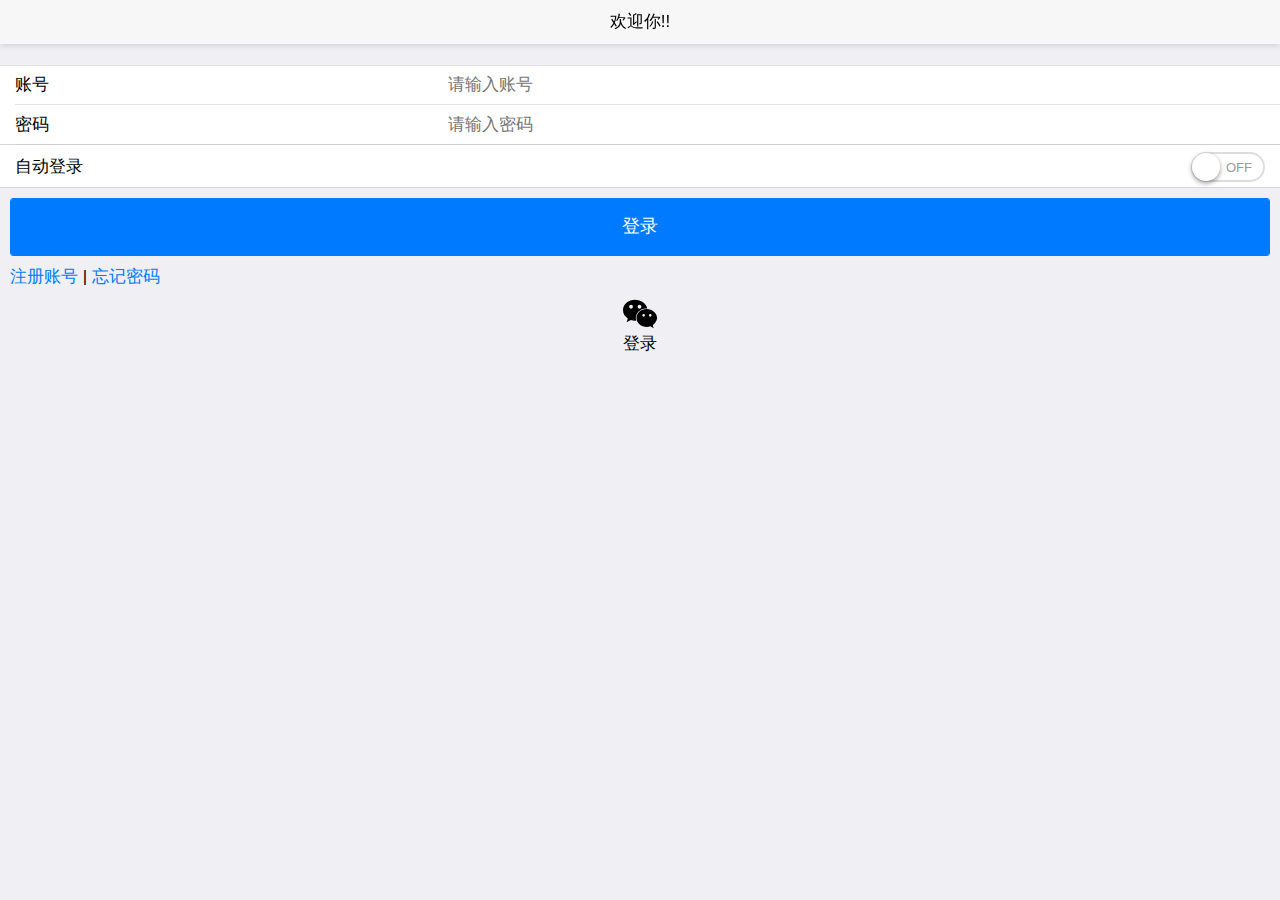
==== muiApp/DiningFood/index.html @ af9048ec "添加MUI App" ====
<!DOCTYPE html>
<html>

<head>
	<meta charset="utf-8">
	<meta name="viewport" content="width=device-width,initial-scale=1,minimum-scale=1,maximum-scale=1,user-scalable=no" />
	<title></title>
	<script src="js/mui.min.js"></script>
	<script src="font_icon/iconfont.js" type="text/javascript" charset="utf-8"></script>

	<link href="css/mui.min.css" rel="stylesheet" />
<!-- 	<link rel="stylesheet" type="text/css" href="font_icon/iconfont.css" /> -->



   <style type="text/css">
        .icon {
          width: 2em; height: 2em;
          vertical-align: -0.15em;
          fill: currentcolor;
          overflow: hidden;
        }
				.icon:hover {
					width: 2em; height: 2em;
					vertical-align: -0.15em;
					fill: green;
					overflow: hidden;
				}

       </style>


<header class="mui-bar mui-bar-nav">
	<h1 class="mui-title">欢迎你!!</h1>
</header>

<div id="slider" class="mui-slider">
	<div class="mui-slider-group mui-slider-loop">
		<!-- 额外增加的一个节点(循环轮播：第一个节点是最后一张轮播) -->
		<div class="mui-slider-item mui-slider-item-duplicate">
			<a href="#">
				<img src='http://img02.tooopen.com/images/20150928/tooopen_sy_143912755726.jpg'>
			</a>
		</div>
		<!-- 第一张 -->
		<div class="mui-slider-item">
			<a href="#">
				<img src='http://img06.tooopen.com/images/20160818/tooopen_sy_175866434296.jpg'>
			</a>
		</div>
		<!-- 额外增加的一个节点(循环轮播：最后一个节点是第一张轮播) -->
		<div class="mui-slider-item mui-slider-item-duplicate">
			<a href="#">
				<img src='http://img02.tooopen.com/images/20150928/tooopen_sy_143912755726.jpg'>
			</a>
		</div>
	</div>
	<div class="mui-slider-indicator">
		<div class="mui-indicator mui-active">1</div>
		<div class="mui-indicator">2</div>
		<div class="mui-indicator">3</div>
		<div class="mui-indicator">4</div>
	</div>
	
</div>

<div class="mui-content">
			<form id='login-form' class="mui-input-group">
				<div class="mui-input-row">
					<label>账号</label>
					<input id='account' type="text" class="mui-input-clear mui-input" placeholder="请输入账号">
				</div>
				<div class="mui-input-row">
					<label>密码</label>
					<input id='password' type="password" class="mui-input-clear mui-input" placeholder="请输入密码">
				</div>
			</form>
			<form class="mui-input-group">
				<ul class="mui-table-view mui-table-view-chevron">
					<li class="mui-table-view-cell">
						自动登录
						<div id="autoLogin" class="mui-switch">
							<div class="mui-switch-handle"></div>
						</div>
					</li>
				</ul>
			</form>
			<div class="mui-content-padded">
				<button id='login' class="mui-btn mui-btn-block mui-btn-primary">登录</button>
				<div class="link-area"><a id='reg'>注册账号</a> <span class="spliter">|</span> <a id='forgetPassword'>忘记密码</a>
				</div>
			</div>
			<div class="mui-content-padded oauth-area">

			</div>
		</div>
		
		

<!-- 		<i class="iconfont icon-weixin1">登录</i> -->
<div style="text-align: center;">
	<svg class="icon" aria-hidden="true">
		<use xlink:href="#icon-weixin"></use>
	</svg>
	<br/>
	<label>登录</label>
</div>



</body>

	<script type="text/javascript" charset="utf-8">
		mui.init();
		
		//图片滚动
		var gallery = mui('.mui-slider');
		gallery.slider({
					interval: 5000 //自动轮播周期，若为0则不自动播放，默认为0； ,
					});
	</script>

</html>
---- muiApp/DiningFood/font_icon/iconfont.css ----
@font-face {font-family: "iconfont";
  src: url('iconfont.eot?t=1536045545992'); /* IE9*/
  src: url('iconfont.eot?t=1536045545992#iefix') format('embedded-opentype'), /* IE6-IE8 */
  url('[data-uri]') format('woff'),
  url('iconfont.ttf?t=1536045545992') format('truetype'), /* chrome, firefox, opera, Safari, Android, iOS 4.2+*/
  url('iconfont.svg?t=1536045545992#iconfont') format('svg'); /* iOS 4.1- */
}

.iconfont {
  font-family:"iconfont" !important;
  font-size:16px;
  font-style:normal;
  -webkit-font-smoothing: antialiased;
  -moz-osx-font-smoothing: grayscale;
}

.icon-weixin:before { content: "\e600"; }

.icon-weixin1:before { content: "\e638"; }

.icon-weixin2:before { content: "\e707"; }

.icon-weixin3:before { content: "\e610"; }
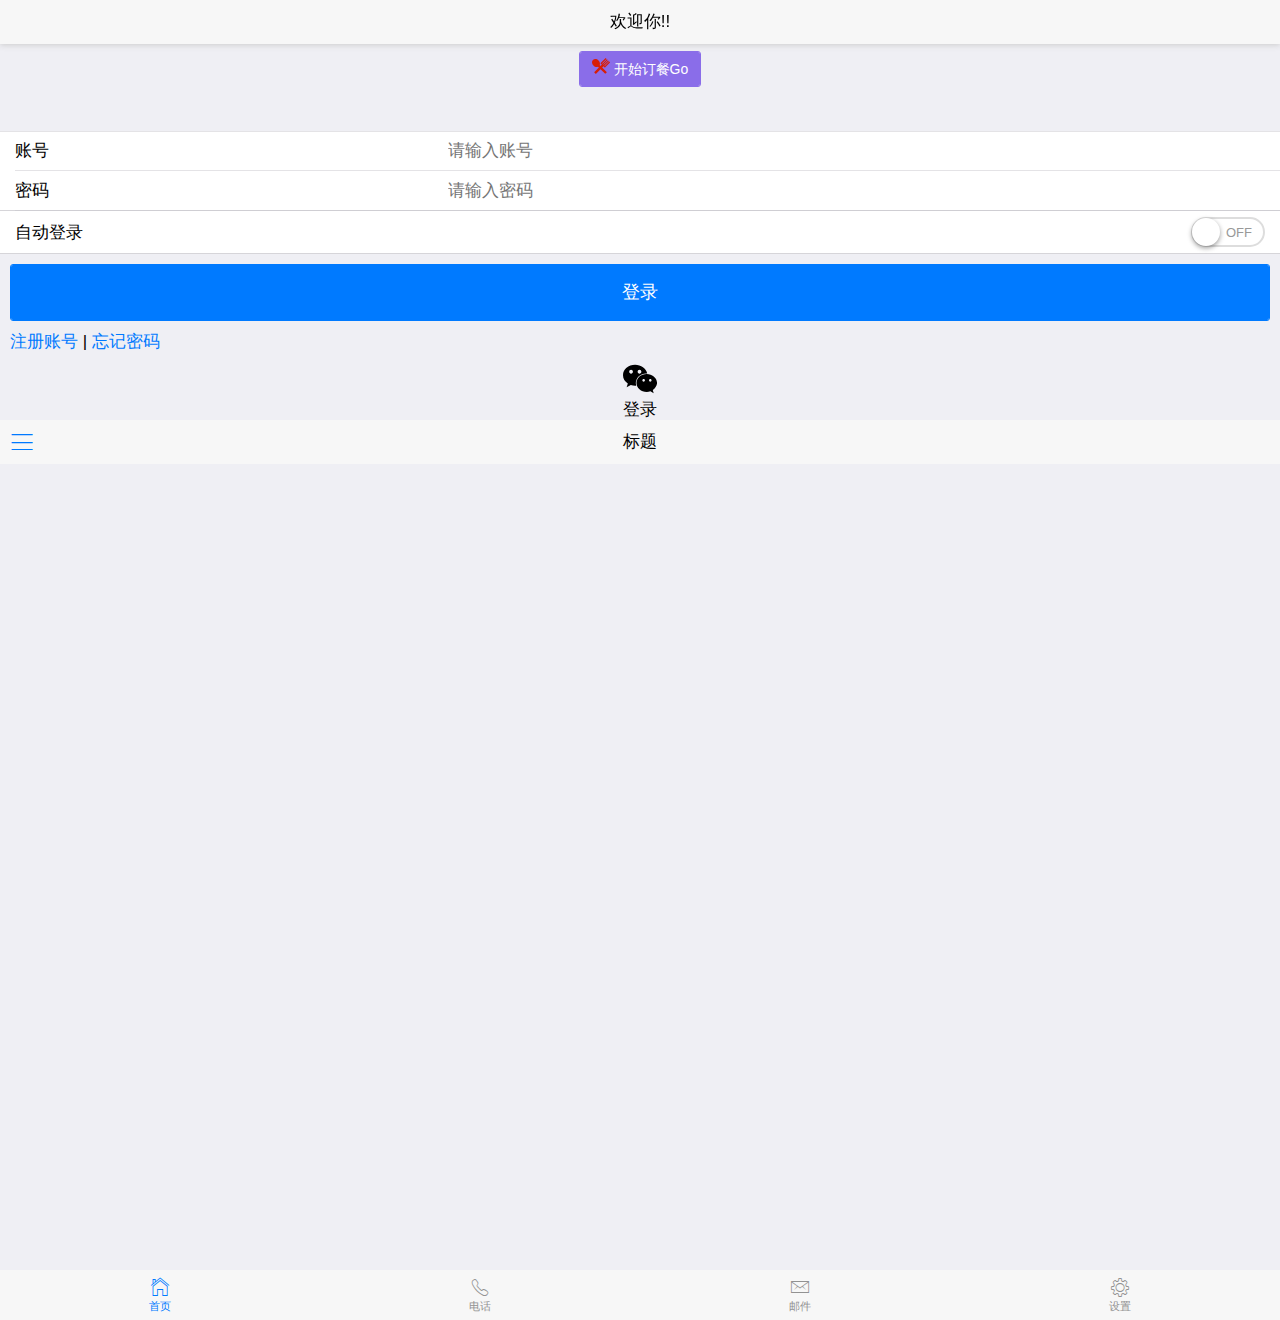
==== commit 36ebeff1: "20180906" ====
--- a/muiApp/DiningFood/index.html
+++ b/muiApp/DiningFood/index.html
@@ -64,6 +64,14 @@
 	
 </div>
 
+	<div style="text-align: center;margin-top: 30px;">
+		<button type="button" class="mui-btn mui-btn-royal" onclick="GoDiningPage()"><img src='imges/Dining.png' /> 开始订餐Go</button> 
+	</div>
+	
+<!-- 	<div class="mui-btn mui-btn-royal">
+		<a href='#'><img src='imges/Dining.png' /> 开始订餐</a>
+	</div> -->
+	
 <div class="mui-content">
 			<form id='login-form' class="mui-input-group">
 				<div class="mui-input-row">
@@ -106,6 +114,52 @@
 	<label>登录</label>
 </div>
 
+<!-- 缩放式侧滑（类手机QQ） -->
+<!-- 侧滑导航根容器 -->
+<div class="mui-off-canvas-wrap mui-draggable mui-scalable">
+  <!-- 菜单容器 -->
+  <aside class="mui-off-canvas-left mui-transitioning" id="offCanvasSide">
+	<div class="mui-scroll-wrapper">
+	  <div class="mui-scroll">
+		<!-- 菜单具体展示内容 -->
+		
+	  </div>
+	</div>
+  </aside>
+  <!-- 主页面容器 -->
+  <div class="mui-inner-wrap mui-transitioning">
+	<!-- 主页面标题 -->
+	<header class="mui-bar mui-bar-nav">
+	  <a class="mui-icon mui-action-menu mui-icon-bars mui-pull-left" href="#offCanvasSide"></a>
+	  <h1 class="mui-title">标题</h1>
+	</header>
+	<nav class="mui-bar mui-bar-tab">
+		<a class="mui-tab-item mui-active">
+			<span class="mui-icon mui-icon-home"></span>
+			<span class="mui-tab-label">首页</span>
+		</a>
+		<a class="mui-tab-item">
+			<span class="mui-icon mui-icon-phone"></span>
+			<span class="mui-tab-label">电话</span>
+		</a>
+		<a class="mui-tab-item">
+			<span class="mui-icon mui-icon-email"></span>
+			<span class="mui-tab-label">邮件</span>
+		</a>
+		<a class="mui-tab-item">
+			<span class="mui-icon mui-icon-gear"></span>
+			<span class="mui-tab-label">设置</span>
+		</a>
+	</nav>
+	<div class="mui-content mui-scroll-wrapper">
+	  <div class="mui-scroll">
+		<!-- 主界面具体展示内容 -->
+		
+	  </div>
+	</div>  
+	<div class="mui-off-canvas-backdrop"></div>
+  </div>
+</div>
 
 
 </body>
@@ -118,6 +172,18 @@
 		gallery.slider({
 					interval: 5000 //自动轮播周期，若为0则不自动播放，默认为0； ,
 					});
+					
+					
+		function GoDiningPage(){
+			alert('You button !!');
+			// mui.openURL('DiningFood.html');
+			
+			mui.openWindow({
+				url:'DiningFood.html',
+				id:'info'
+			})
+		}
+					
 	</script>
 
 </html>
--- a/muiApp/DiningFood/font_icon/iconfont.css
+++ b/muiApp/DiningFood/font_icon/iconfont.css
@@ -1,10 +1,10 @@
 
 @font-face {font-family: "iconfont";
-  src: url('iconfont.eot?t=1536045545992'); /* IE9*/
-  src: url('iconfont.eot?t=1536045545992#iefix') format('embedded-opentype'), /* IE6-IE8 */
-  url('[data-uri]') format('woff'),
-  url('iconfont.ttf?t=1536045545992') format('truetype'), /* chrome, firefox, opera, Safari, Android, iOS 4.2+*/
-  url('iconfont.svg?t=1536045545992#iconfont') format('svg'); /* iOS 4.1- */
+  src: url('iconfont.eot?t=1536124705880'); /* IE9*/
+  src: url('iconfont.eot?t=1536124705880#iefix') format('embedded-opentype'), /* IE6-IE8 */
+  url('[data-uri]') format('woff'),
+  url('iconfont.ttf?t=1536124705880') format('truetype'), /* chrome, firefox, opera, Safari, Android, iOS 4.2+*/
+  url('iconfont.svg?t=1536124705880#iconfont') format('svg'); /* iOS 4.1- */
 }
 
 .iconfont {
@@ -15,6 +15,8 @@
   -moz-osx-font-smoothing: grayscale;
 }
 
+.icon-dingcan:before { content: "\e615"; }
+
 .icon-weixin:before { content: "\e600"; }
 
 .icon-weixin1:before { content: "\e638"; }
